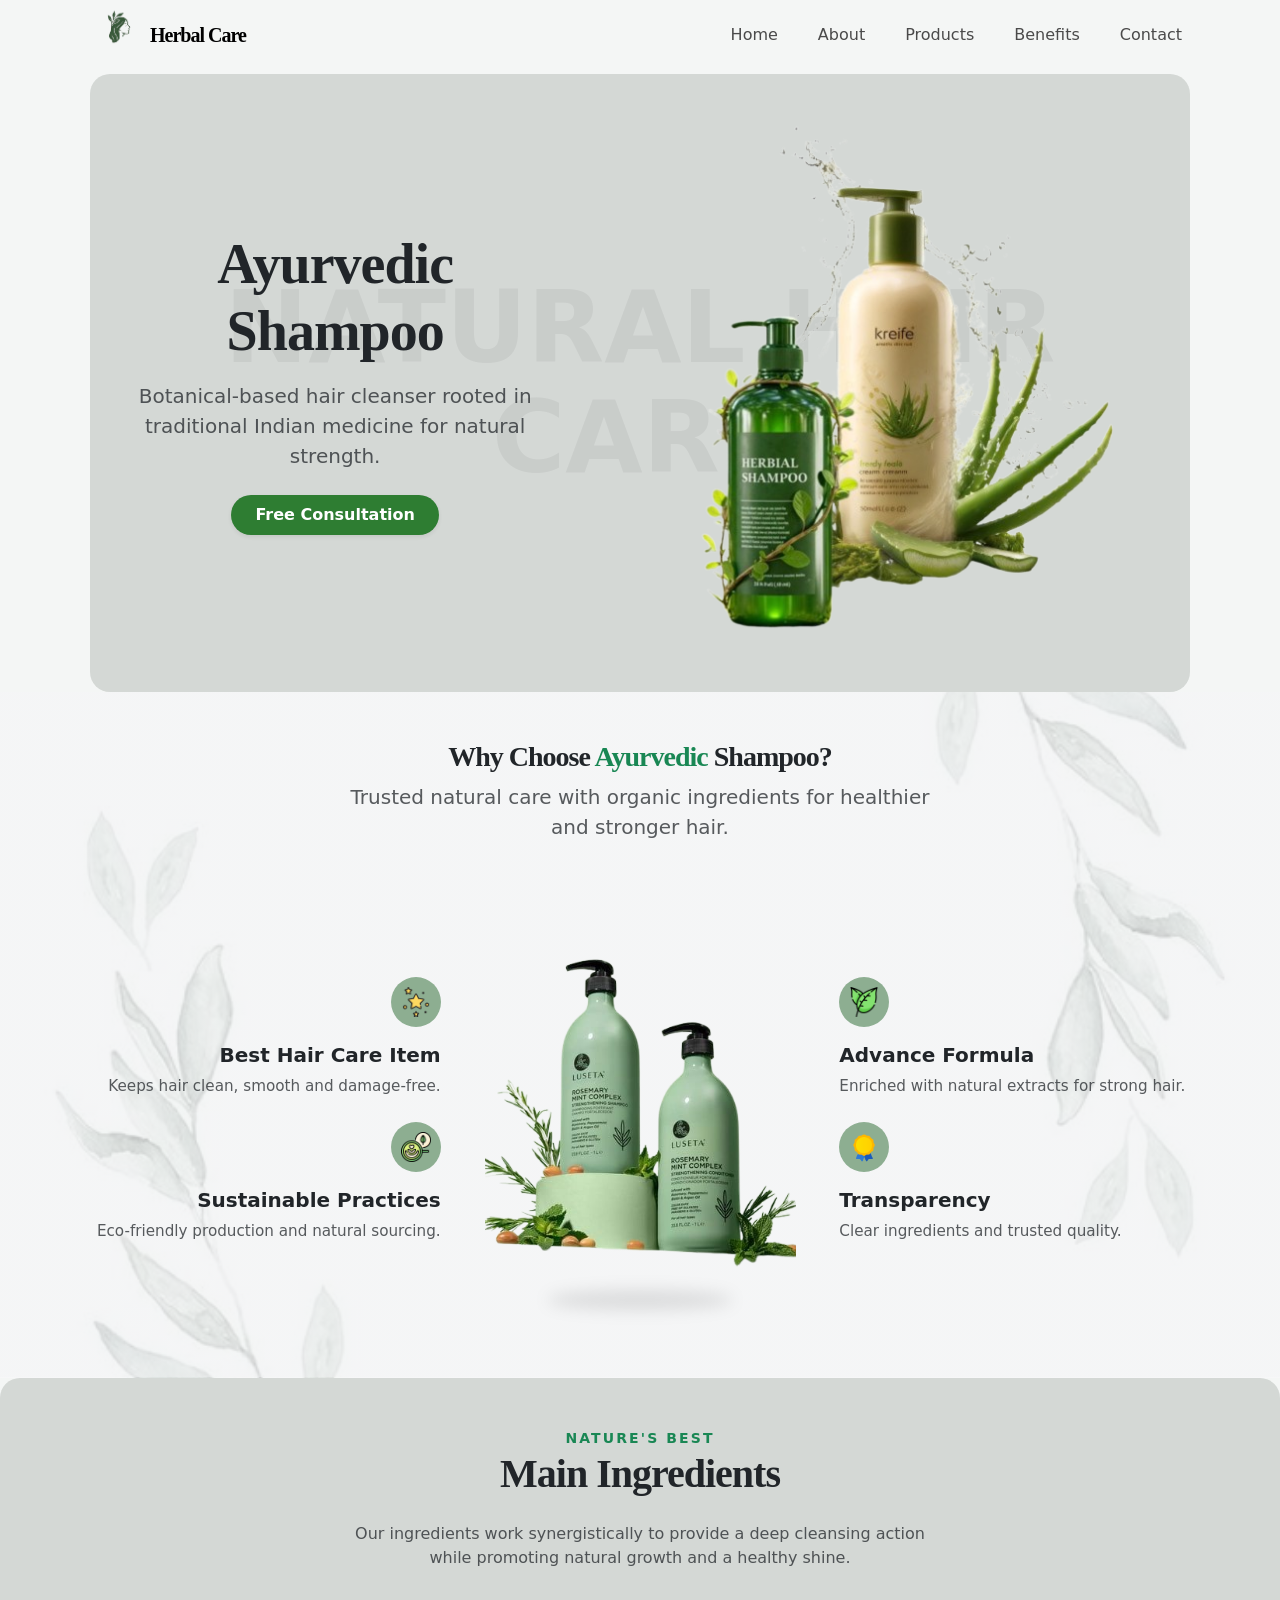
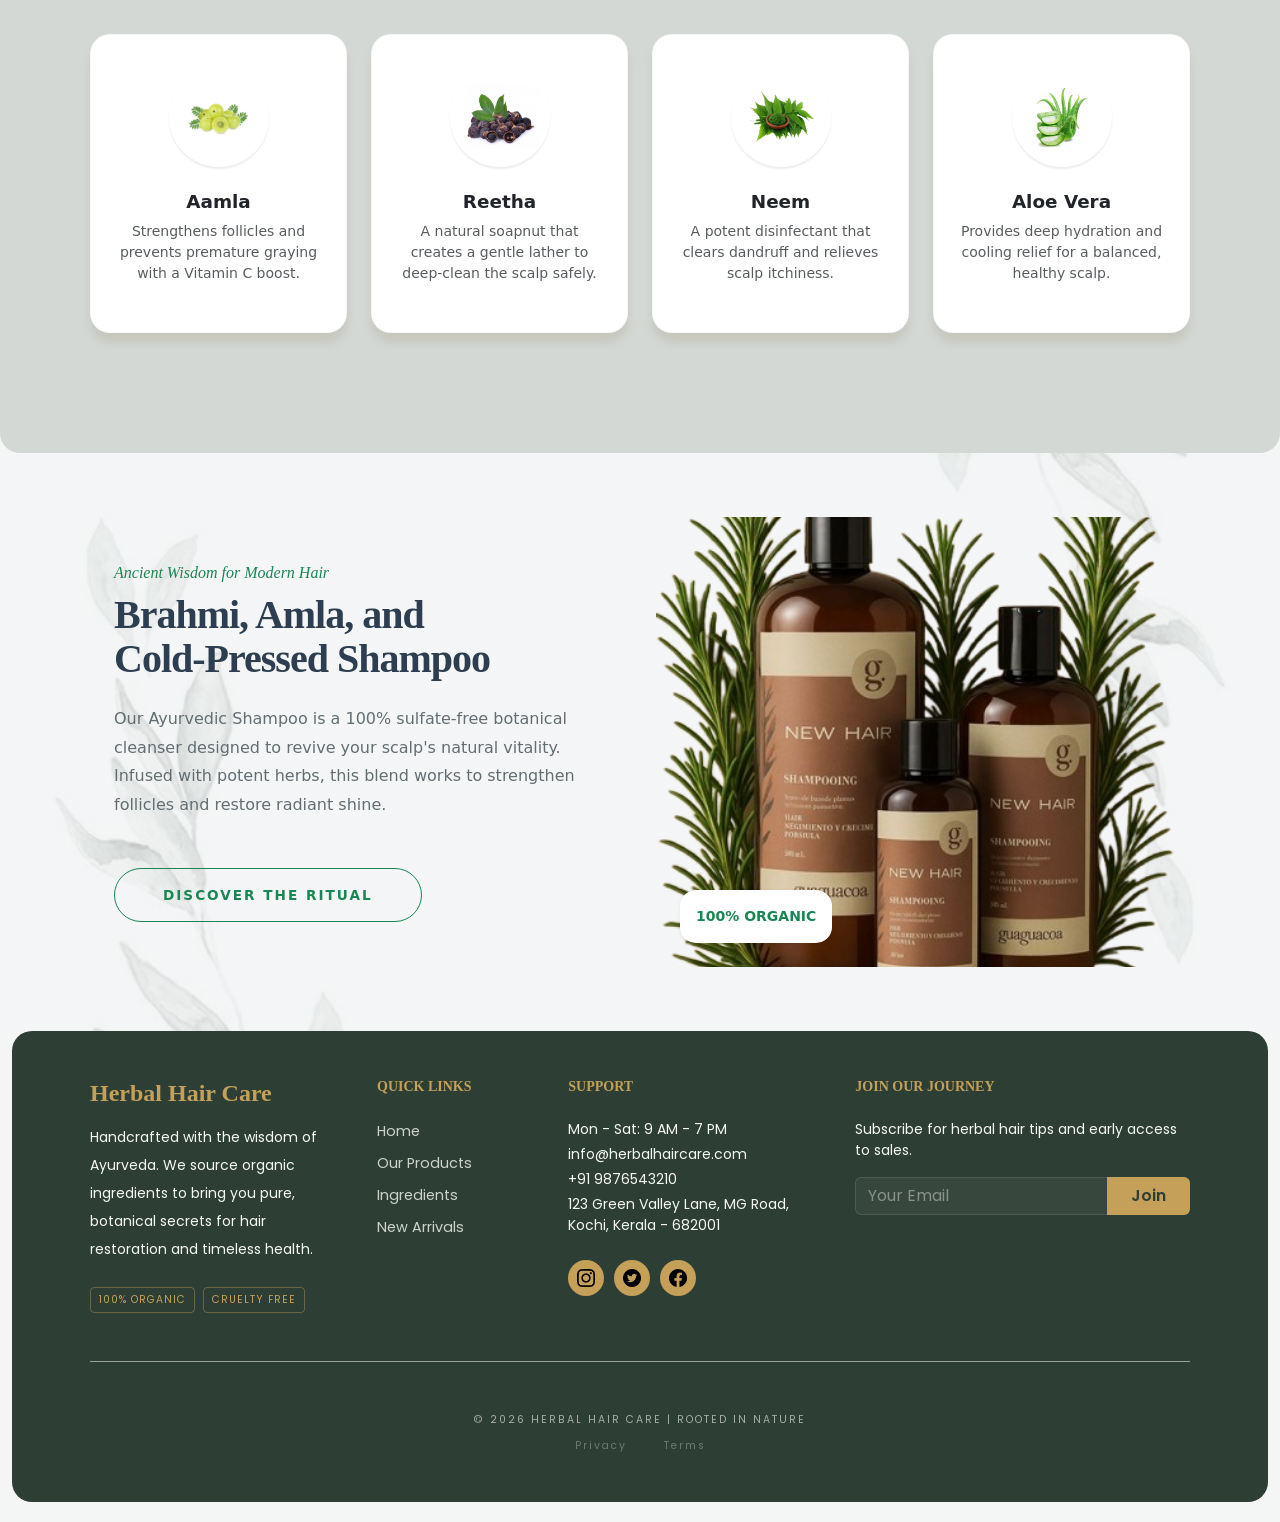
==== index.html @ e1cdf932 "first commit" ====
<!DOCTYPE html>
<html lang="en">

<head>
  <meta charset="UTF-8">
  <meta name="viewport" content="width=device-width, initial-scale=1">

  <title>Hair care</title>
  <!----Bootstrap link---->
  <link href="https://cdn.jsdelivr.net/npm/bootstrap@5.3.0/dist/css/bootstrap.min.css" rel="stylesheet">
  <!-- Bootstrap CSS -->
  <link href="https://cdn.jsdelivr.net/npm/bootstrap@5.3.0/dist/css/bootstrap.min.css" rel="stylesheet">
  <!-- Google Font (Premium look) -->
  <link href="https://fonts.googleapis.com/css2?family=Poppins:wght@300;500;700&display=swap" rel="stylesheet">
  <!---Bootstrap java--->
  <script src="https://cdn.jsdelivr.net/npm/bootstrap@5.3.0/dist/js/bootstrap.bundle.min.js"></script>

  <link href="style.css" rel="stylesheet">
</head>

<body>

  <!-------------------------------Navbar-------------------------------->
  <nav class=" navbar navbar-expand-lg sticky-top custom-navbar">
    <div class="container">
      <a class="navbar-brand d-flex align-items-center fw-bold" href="index.html">
        <img src="image/logo.png" alt="logo" class="logo">
        Herbal Care
      </a>
      <button class="navbar-toggler" type="button" data-bs-toggle="collapse" data-bs-target="#menu">
        <span class="navbar-toggler-icon"></span>
      </button>
      <div class="collapse navbar-collapse justify-content-end mobile-menu" id="menu">
        <ul class="navbar-nav gap-lg-4">
          <li class="nav-item"><a class="nav-link fw-medium" href="index.html">Home</a></li>
          <li class="nav-item"><a class="nav-link fw-medium" href="about.html">About</a></li>
          <li class="nav-item"><a class="nav-link fw-medium" href="products.html">Products</a></li>
          <li class="nav-item"><a class="nav-link fw-medium" href="benefits.html">Benefits</a></li>
          <li class="nav-item"><a class="nav-link fw-medium" href="contact.html">Contact</a></li>
        </ul>
      </div>
    </div>
  </nav>

  <!---------------------------Hero Section---------------------------------->
  <section class="container">
    <div class="hero position-relative overflow-hidden  d-flex align-items-center px-3 px-md-5">
      <div class="big-text position-absolute text-center w-100"> NATURAL HAIR CARE
</div>
      <div class="row w-100 align-items-center z-1">
        <div class="col-md-6 col-lg-5">
          <h1 class="display-4 fw-bold mb-3">Ayurvedic Shampoo</h1>
          <p class="text-muted mb-4 lead">Botanical-based hair cleanser rooted in traditional Indian medicine for
            natural strength.</p>
          <button class="btn-cart btn-success rounded-pill px-4 py-2 fw-bold shadow-sm">Free Consultation</button>
        </div>
        <div class="col-md-6  d-flex justify-content-end ms-md-auto mb-5">
          <img src="image/2.png" class="img-shampo product-img-hero" alt="product">
        </div>
      </div>
    </div>
  </section>

  <!-------------------------Benefit Section -------------------------------------->
  <section class="bnt-item d-flex align-items-center py-5">
    <div class="container">
      <div class="text-center mb-5">
        <h2 class="display-5 fw-bold text-dark">Why Choose <span class="text-success">Ayurvedic</span> Shampoo?</h2>
        <p class="lead text-muted mx-auto" style="max-width: 600px;">
          Trusted natural care with organic ingredients for healthier and stronger hair.
        </p>
      </div>

      <div class="row align-items-center g-4">
        <div class="col-md-4 text-md-end d-flex flex-column gap-4">
          <div class="feature-card">
            <div class="icon-box d-flex ms-md-auto mb-3">
              <img src="image/stars_389202.png" alt="icon" class="img">
            </div>
            <h5 class="fw-bold text-dark">Best Hair Care Item</h5>
            <p class="text-muted mb-0">Keeps hair clean, smooth and damage-free.</p>
          </div>

          <div class="feature-card">
            <div class="icon-box ms-md-auto mb-3">

              <img src="image/matcha-latte_11520625.png" alt="icon" class="img">
            </div>
            <h5 class="fw-bold text-dark">Sustainable Practices</h5>
            <p class="text-muted mb-0">Eco-friendly production and natural sourcing.</p>
          </div>
        </div>

        <div class="col-md-4 text-center">
          <div class="img-container position-relative">
            <img src="image/4.png" class="product2-img img-fluid" alt="product">
            <div class="img-shadow mx-auto"></div>
          </div>
        </div>

        <div class="col-md-4 text-md-start d-flex flex-column gap-4">
          <div class="feature-card">
            <div class="icon-box me-md-auto mb-3">
              <img src="image/leaf_436627.png" alt="icon" class="img">
            </div>
            <h5 class="fw-bold text-dark">Advance Formula</h5>
            <p class="text-muted mb-0">Enriched with natural extracts for strong hair.</p>
          </div>

          <div class="feature-card">
            <div class="icon-box me-md-auto mb-3">
              <img src="image/quality.png" alt="icon" class="img">
            </div>
            <h5 class="fw-bold text-dark">Transparency</h5>
            <p class="text-muted mb-0">Clear ingredients and trusted quality.</p>
          </div>
        </div>

      </div>
    </div>
  </section>

  <!-----------------------------------main Ingredients------------------------------------------>

  <section class="services-section py-5">
    <div class="container">
      <div class="text-center">
        <span class="text-uppercase tracking-widest text-success fw-bold small">Nature's Best</span>
        <h2 class="display-6 fw-bold mb-3 text-dark">Main Ingredients</h2>
        <div class="mx-auto mb-4 rounded-5"></div>
        <p class="text-muted mx-auto" style="max-width: 600px;">
          Our ingredients work synergistically to provide a deep cleansing action while promoting natural growth and a
          healthy shine.
        </p>
      </div>

      <div class="row py-5 g-4 d-flex justify-content-center">
        <div class="col-12 col-md-6 col-lg-3 mb-4">
          <div class="ingredient-card text-center">
            <div class="circle-wrapper mb-4">
              <img src="image/aamla.jpg" alt="Aamla" class="img-wrapper">
            </div>
            <h5 class="fw-bold text-dark">Aamla</h5>
            <p class="text-muted small px-2">Strengthens follicles and prevents premature graying with a Vitamin C
              boost.</p>
          </div>
        </div>

        <div class="col-12 col-md-6 col-lg-3 mb-4">
          <div class="ingredient-card text-center">
            <div class="circle-wrapper mb-4">
              <img src="image/ritha.jpg" alt="Reetha" class="img-wrapper">
            </div>
            <h5 class="fw-bold text-dark">Reetha</h5>
            <p class="text-muted small px-2">A natural soapnut that creates a gentle lather to deep-clean the scalp
              safely.</p>
          </div>
        </div>

        <div class="col-12 col-md-6 col-lg-3 mb-4">
          <div class="ingredient-card text-center">
            <div class="circle-wrapper mb-4">
              <img src="image/neem.png" alt="Neem" class="img-wrapper">
            </div>
            <h5 class="fw-bold text-dark">Neem</h5>
            <p class="text-muted small px-2">A potent disinfectant that clears dandruff and relieves scalp itchiness.
            </p>
          </div>
        </div>

        <div class="col-12 col-md-6 col-lg-3 mb-4">
          <div class="ingredient-card text-center ">
            <div class="circle-wrapper mb-4">
              <img src="image/alovera.jpg" alt="Aloe Vera" class="img-wrapper">
            </div>
            <h5 class="fw-bold text-dark">Aloe Vera</h5>
            <p class="text-muted small px-2">Provides deep hydration and cooling relief for a balanced, healthy scalp.
            </p>
          </div>
        </div>
      </div>
  </section>

  <!------------------------------Modern Hair Shampoo------------------------------>
  <section class="section2 d-flex align-items-center">
    <div class="container py-5">
      <div class="row g-0 align-items-center">

        <div class="col-md-6 d-flex align-items-center justify-content-center p-4">
          <div class="content-wrapper" style="max-width: 520px;">

            <span class="sub-label fst-italic text-success mb-2 d-block">
              Ancient Wisdom for Modern Hair
            </span>

            <h2 class="section-heading display-4 mb-4 fw-bold">
              Brahmi, Amla, and <br> Cold-Pressed Shampoo
            </h2>

            <p class="section-description mb-5">
              Our Ayurvedic Shampoo is a 100% sulfate-free botanical cleanser designed to revive your scalp's natural
              vitality. Infused with potent herbs, this blend works to strengthen follicles and restore radiant shine.
            </p>

            <div class="position-relative d-inline-block">
              <a href="#" class="btn btn-ritual rounded-pill px-5 py-3 text-uppercase fw-bold">
                Discover the Ritual
              </a>
            </div>
          </div>
        </div>

        <div class="col-md-6 p-3 ">
          <div class="image-container position-relative">
            <img src="image/shampoo2.png" alt="Ayurvedic Shampoo" class="hero-img w-100 rounded-5 shadow-aesthetic">
            <div class="position-absolute bottom-0 start-0 m-4 bg-white p-3 rounded-4 shadow-sm d-none d-md-block">
              <p class="mb-0 fw-bold small text-success">100% ORGANIC</p>
            </div>
          </div>
        </div>
      </div>
  </section>

  <!---------------------------------footer section-------------------------------->
  <footer class="footer-section py-5">
    <div class="container">
      <div class="row g-5">

        <div class="col-lg-3 col-md-6">
          <h4 class="fw-bold mb-3">Herbal Hair Care</h4>
          <p class="small lh-lg mb-4">
            Handcrafted with the wisdom of Ayurveda. We source organic ingredients to bring you pure, botanical secrets
            for hair restoration and timeless health.
          </p>
          <div class="d-flex gap-2">
            <span class="cert-badge">100% Organic</span>
            <span class="cert-badge">Cruelty Free</span>
          </div>
        </div>

        <div class="col-lg-2 col-md-6 footer-links">
          <h6 class="fw-bold mb-4 text-uppercase small">Quick Links</h6>
          <ul class="list-unstyled">
            <li class="mb-2"><a href="index.html">Home</a></li>
            <li class="mb-2"><a href="products.html">Our Products</a></li>
            <li class="mb-2"><a href="#ingredients">Ingredients</a></li>
            <li class="mb-2"><a href="benefits.html">New Arrivals</a></li>
          </ul>
        </div>

        <div class="col-lg-3 col-md-6">
          <h6 class="fw-bold mb-4 text-uppercase small">Support</h6>
          <div class="mb-4 small">
            <p class="mb-1">Mon - Sat: 9 AM - 7 PM</p>
            <p class="mb-1">info@herbalhaircare.com</p>
            <p class="mb-1">+91 9876543210</p>
            <p class="mb-1">123 Green Valley Lane, MG Road, Kochi, Kerala - 682001</p>
          </div>

          <div class="d-flex align-items-center justify-content-start">
            <a href="#" class="footer-social">
              <img src="image/instagram.png" alt="instagram"></a>
            <a href="#" class="footer-social">
              <img src="image/twitter.png" alt="twitter"></a>
            <a href="#" class="footer-social text-center">
              <img src="image/facebook.png" alt="facebook"></a>
          </div>
        </div>

        <div class="col-lg-4 col-md-6">
          <h6 class="fw-bold mb-4 text-uppercase small">Join Our Journey</h6>
          <p class="small mb-3">Subscribe for herbal hair tips and early access to sales.</p>
          <form>
            <div class="input-group mb-3">
              <input type="email" class="form-control newsletter-input" placeholder="Your Email">
              <button class="btn btn-gold px-4" type="button">Join</button>
            </div>
          </form>
        </div>
      </div>

      <div class=" footertext text-center pt-5 mt-5 border-top" >
        <small>
          © 2026 HERBAL HAIR CARE | ROOTED IN NATURE
        </small>
        <div class="mt-2">
          <a href="#" class="text-white-50 text-decoration-none small px-3">Privacy</a>
          <a href="#" class="text-white-50 text-decoration-none small px-3">Terms</a>
        </div>
      </div>
    </div>
  </footer>
</body>
</html>
---- style.css ----
:root {
  --bg-color: #f4f6f5;
  --second-color: #d4d8d5;
  --btn-color: #2e7d32;
  --hover-btn: #256428;
  --hover-link: #aa9f9f;
  --text-white: #fff;
  --text-dark: #2c3e50;
  --text-muted: #777;
  --success: #198754;
  --footer:#c5a059;
  --sage-green: #3b733e;
}

/* GLOBAL STYLES */
body {
  background-color: var(--bg-color);
  overflow-x: hidden;
  margin: 0;
}

.container {
  max-width:auto;
  margin: 0 auto;
  padding: 0 20px;
}
/*=======================NAVBAR=====================*/

.navbar{
    padding-top: 0;
    padding-bottom: 0;
    margin-bottom: 4px
}
.logo{
    
    height: 60px;
}
.nav-link {
    position: relative;
}

.navbar-nav .nav-link {
  color: #000;
}

.navbar-nav .nav-link:hover {
  color: var(--hover-link);
}

.nav-link::after {
    content: '';
    position: absolute;
    width: 0;
    height: 2px;
    bottom: 0;
    left: 0;
    background-color: var(--sage-green);
    transition: width 0.3s ease;
}

.nav-link:hover::after {
    width: 100%;
}

.custom-navbar {
    background-color:var(--bg-color);
    transition: all 0.3s ease;
}

.custom-navbar .nav-link {
    color: #4a4a4a; 
}

.custom-navbar .nav-link:hover {
    color: #198754; 
}

/*======================HERO SECTION===============================*/

.hero {
  background: var(--second-color);
  border-radius: 20px;
  min-height: auto;

}

.big-text {
  position: absolute;
  top: 50%;
  left: 50%;
  transform: translate(-50%, -50%);
  font-weight: 800;
  color: rgba(0,0,0,0.05);
  pointer-events: none;
  font-size: clamp(30px, 8vw, 100px);
  white-space: normal;
  line-height: 1.1;
}

.btn-cart {
  background: var(--btn-color);
  color: var(--text-white);
  border-radius: 30px;
  padding: 10px 25px;
  border: none;
  transition: 0.3s;
}

.btn-cart:hover {
  background: var(--hover-btn);
  color: var(--text-white);
}

.img-shampo {
  width: 90%;
  height: auto;
}

/*=======================Benefits=========================*/

.bnt-item{
    background: linear-gradient(rgba(242,243,244,0.8), rgba(242,243,244,0.8)), url('image/download (10).jpg');
    background-size: cover;
    background-position: center; 
}

.content {
  overflow: hidden;
  padding: 60px 0;
}

.feature-card h5 {
  font-weight: 700;
  color: var(--text-dark);
}

.feature-card p {
  font-size: 0.95rem;
  color: var(--text-muted);
}

.icon-box {
  width: 50px;
  height: 50px;
  background:#8dae91;
  border-radius: 50%;
  position: relative; 
  z-index: 1; 
  display: flex;
  align-items: center;
  justify-content: center; 
  font-size: 1.5rem;
  color: #ffffff;
  transition: all 0.3s ease;
}

.img {
  width: 30px;
  height: 30px;
  position: relative;
  z-index: 2; 
}

.feature-card:hover .icon-box {
  background: var(--success);
  color: var(--text-white);
  transform: translateY(-5px);
}

              /* PRODUCT IMAGES */

.product-img {
  max-width: 100%;
  height: auto;
  object-fit: contain;
}

.img-container {
  position: relative;
  padding: 20px;
}

.product2-img {
  max-width: 100%;
  max-height: 450px;
  height: auto;
  animation: float 4s ease-in-out infinite;
  position: relative;
  z-index: 2;
  will-change: transform;
}

@keyframes float {
  0%, 100% { transform: translateY(0); }
  50% { transform: translateY(-15px); }
}

.img-shadow {
  width: 60%;
  height: 20px;
  background: rgba(0, 0, 0, 0.1);
  border-radius: 50%;
  margin: 0 auto;
  filter: blur(8px);
}

/*=======================main ingredient section============================*/

.services-section{         
  background: var(--second-color);
  border-radius: 20px;
   }

.ingredient-card {
  height: 100%;
  padding: 2rem 1rem;
  background: #fff;
  border-radius: 20px;
  border: 1px solid rgba(0,0,0,0.03);
  box-shadow: 0 10px 10px #c7c7bf;
  transition: 0.4s ease-in-out;
}

.ingredient-card:hover {
  transform: translateY(-10px);
  box-shadow: 0 20px 40px rgba(0,0,0,0.08);
  border-color: #198754;
}

/* Circle Card */
.circle-wrapper {
  width: 150px;
  height: 150px;
  background:#ffffff;
  border-radius: 50%; 
   box-shadow: 0 2px 2px rgba(0,0,0,0.08);  /* makes circle */
  display: flex;
  align-items: center;
  overflow: hidden;
  justify-content: center;
  margin: auto;
}

/* Image inside circle */
.img-wrapper {
  width: 80%;
  height: auto;
  object-fit: contain;
}

.ingredient-card:hover .circle-wrapper img {
  transform: scale(1.05);
}

.ingredient-card h5 {
  margin-top: 10px;
  font-size: 1.15rem;
}

.tracking-widest {
  letter-spacing: 0.15em;
}

/*==================Moden hair section===============================*/

.ayurveda-section {
    --bg-linen: #f9f7f4;
    --ayurveda-green: #198754;
    --text-dark: #2d3436;
    font-family: 'Plus Jakarta Sans', sans-serif;
}
.section2{
    background: linear-gradient(rgba(242,243,244,0.8), rgba(242,243,244,0.8)), url('image/download (10).jpg'); 
    background-size: cover;
    background-position: center;
}

.sub-label, 
.section-heading {
    font-family: 'Playfair Display', serif;
}

.section-heading {
    color: var(--text-dark);
    line-height: 1.1;
    letter-spacing: -1px;
}

.section-description {
    line-height: 1.8;
    color: #636e72;
}

.btn-ritual {
    background-color: transparent;
    border: 1px solid var(--success);
    color: var(--success);
    font-size: 0.85rem;
    letter-spacing: 2px;
    transition: all 0.4s cubic-bezier(0.165, 0.84, 0.44, 1);
}

.btn-ritual:hover {
    background-color: var(--success);
    color: #ffffff;
    transform: translateY(-3px);
    box-shadow: 0 10px 20px rgba(25, 135, 84, 0.2);
}

.arrow-accent {
    margin-left: 2rem;
    color: var(--success);
    opacity: 0.4;
    font-size: 2.2rem;
    transform: rotate(45deg);
}

.hero-img {
    height: 600px;
    object-fit: cover;
    transition: transform 0.5s ease;
}

.hero-img:hover {
    transform: scale(1.02);
}

/*============================footer section============================*/

    .footer-section {
        background-color: #2d3e34;
        color: #f4f7f2;
        border-radius: 20px;
        font-family:'Poppins', sans-serif;
    }

    .footer-section h4, 
    .footer-section h5, 
    .footer-section h6 {
        color: #c5a059; 
        font-family: 'Playfair Display', serif;
    }

    .footer-links a {
        color: rgba(244, 247, 242, 0.8);
        text-decoration: none;
        font-size: 0.9rem;
        transition: 0.3s ease;
    }

    .footer-links a:hover {
        color:var(--footer);
        padding-left: 5px;
    }

 .footer-social {
    width: 36px;
    height: 36px;
    background:var(--footer);
    border-radius: 50%;
    margin-right: 10px;
    display: flex;
    align-items: center;
    justify-content: center;
    transition: 0.3s ease;
    text-decoration: none; 
}

.footer-social img {
    width: 18px; 
    height: 18px;
    object-fit: contain;
}

.footer-social:hover {
    background:#ffffff;
    transform: translateY(-3px);
}

    .cert-badge {
        font-size: 0.65rem;
        letter-spacing: 1px;
        text-transform: uppercase;
        color:var(--footer);
        border: 1px solid rgba(197, 160, 89, 0.4);
        border-radius: 4px;
        padding: 4px 8px;
    }

    .newsletter-input {
        background: rgba(255, 255, 255, 0.05);
        border: 1px solid rgba(255, 255, 255, 0.1);
        color: white;
    }

    .newsletter-input::placeholder {
        color: rgba(255, 255, 255, 0.4);
    }

    .btn-gold {
        background-color:var(--footer);
        color: #2d3e34;
        font-weight: 600;
        border: none;
        transition: 0.3s ease;
    }

    .btn-gold:hover {
        background-color:var(--footer);
    }
    .footertext{
        border-color: rgba(255,255,255,0.1);
        letter-spacing: 2px;
        opacity: 0.6; 
        font-size: 0.75rem;
    }

    /*media query */

    @media (max-width: 768px) {
/*--navbar media query--*/
   .mobile-menu {
    position: fixed;
    top: 70px; 
    left: 0;
    width: 100%;
    background:var(--bg-color);
    padding: 20px;
    z-index: 999;
  }

  .navbar-nav {
    text-align:left;
  }

  .navbar-nav .nav-link::after {
    display: none; 
  }

  .navbar-nav .nav-link:hover,
  .navbar-nav .nav-link.active {
    border-bottom: 2px solid green;
  }

  /* Hero Section media query*//
  .hero {
    text-align: center;
    padding: 30px 15px;
  }

  .big-text {
    display: none;
  }

  .hero .row {
    margin: 0;
    justify-content: center;
    text-align: center;
  }

  .img-shampo {
    width: 70%;
    max-width: 380px;
    display: block;
    margin: 20px auto;   
  }

  h1, p {
    padding-left: 10px;
    padding-right: 10px;
  }
}

/*-- benefit section media query--*/

  .img-container {
    padding-top: 30px; 
    margin-top: 20px;
  }
  
   .bnt-item {
    padding-top: 80px !important; 
    display: block !important; 
  }

@keyframes float {
  0%, 100% { transform: translateY(0); }
  50% { transform: translateY(-15px); }
}

/*--main ingredients media query--*/

  .circle-wrapper {
    width: 100px;
    height: 100px;
  }

/*--modern hair media query--*/

  .hero-img { height: 450px; }
  .section-heading { font-size: 2.5rem; }

/*--footer media query--*/

    .footer-section {
        border-radius: 20px ; 
        margin-left: 12px;  
        margin-right: 12px; 
        margin-bottom: 20px;
    }
}

 /*========================About Section==========================*/
.about-heritage {
    position: relative;
    overflow: hidden;
    background:linear-gradient(rgb(253, 254, 255), rgba(226, 230, 234, 0.898)); 
}

.about-img-main {
    max-height: 400px;
    width: 100%;
    object-fit: cover;
}

.product-img-wrapper {
    border-radius: 3rem; 
    overflow: hidden;
}

.home-hero-section {
    background-color: #ffffff;
}

.about-heritage::before {
    content: "";
    position: absolute;
    top: 10%;
    right: -5%;
    width: 300px;
    height: 300px;
    background: #7c9473; 
    opacity: 0.05;
    filter: blur(80px);
    border-radius: 50%;
    z-index: 0;
    pointer-events: none;
}

h1, h2, .navbar-brand {
    font-family: 'Playfair Display', serif; 
    letter-spacing: -1px;
}

.ls-wide {
    letter-spacing: 3px;
}

/* Image Hover Effects */

.img-fluid {
    transition: transform 0.6s cubic-bezier(0.165, 0.84, 0.44, 1);
    height: 450px; 
    object-fit: cover;
}

.img-fluid:hover {
    transform: scale(1.02);
}

.text-derm {
    height: auto ;
    min-height: 215px;           
    display: flex;
    flex-direction: column;      
    justify-content: center;     
    overflow: hidden;            
}
.text-derm p{
    width: 100%;                  /* Ensures text respects card boundaries */
    margin: 0;
    padding: 0 10px;              /* Extra side breathing room on mobile */
    overflow-wrap: break-word;
}

.img-fluid2{
    width: 40px;
    height: 40px;
    object-fit: contain;
}
/* Custom Cards */

.bg-light {
    background-color: #ffffff;
    border: 1px solid rgba(0,0,0,0.03);
}

.border-success {
    border-color: var(--sage-green) !important;
}

.btn-outline-success {
    border-color: var(--forest-green);
    color: var(--forest-green);
    transition: all 0.4s ease;
}

.btn-outline-success:hover {
    background-color: var(--forest-green);
    border-color: var(--forest-green);
    color: white;
}

/* Decorative Accents */
.italic {
    font-style: italic;
    font-family: serif;
    font-size: 1.1rem;
}

.rounded-4 { 
    border-radius: 20px;
 }

.rounded-5 { 
    border-radius: 30px;
 }

/* Animation  image */
@keyframes float {
    0% { transform: translateY(0px); }
    50% { transform: translateY(-10px); }
    100% { transform: translateY(0px); }
}

.mb-n5 img {
    animation: float 4s ease-in-out infinite;
}

.transition-up {
        transition: transform 0.3s ease, box-shadow 0.3s ease;
    }

    .transition-up:hover {
        transform: translateY(-10px);
        box-shadow: 0 20px 40px rgba(0,0,0,0.08) !important;
    }

    /*---Media Query---*/

@media (max-width: 768px) {
       .order-sm-last {
        order: 2;
    }
    .order-sm-first {
        order: 1;
    }
    .text-derm p {
        font-size: 9px ;
        padding: 0 5px ;  
    }
    
    .text-derm {
        min-height: 120px;
    }
}
    .col-lg-5, 
    .col-lg-6 {
        text-align: center;
        display: flex;
        flex-direction: column;
        align-items: center;
    }

    /* ---  Typography --- */
    h1.display-3 {
        font-size: calc(1.8rem + 1.5vw); 
        line-height: 1.2;
    }

    h2.display-5 {
        font-size: 1.75rem;
    }

    /* ---  Images & Components --- */
    .img-fluid, 
    .about-img-main {
        width: 100%;
        height: auto; 
        max-height: 350px;
        object-fit: cover; 
    }

    .badge {
        display: inline-block;
        margin-bottom: 1rem;
    }

    /* ---  Spacing & Decor --- */
    .py-5 {
        padding-top: 3rem !important;
        padding-bottom: 3rem !important;
    }

    .about-heritage::before {
        width: 100px;
        height: 100px;
        right: 0;
        top: -20px; 
    }
}

/*============================products section=====================*/

.section3{
  --herbal-green: #4e926a;
  --soft-sage: #ccceca;
  --accent-gold: #c5a059;
  background: linear-gradient(rgb(253, 254, 255), rgba(244, 245, 246, 0.898)), url('image/leafbg.jpg'); 
  background-size: cover;
  background-position: center;
} 
.d2{
    width: 50px; 
    height: 2px;
    background: var(--accent-gold);
}
    .product-row {
        margin-bottom: 80px;
        align-items: center;
        border-bottom: 1px solid rgba(0,0,0,0.05);
        padding-bottom: 40px;
    }

    .product-row:last-child {
        border-bottom: none;
    }

    /* IMAGE AND BACKGROUND CARD*/

.bg-card {
    position: relative;
    display: inline-block;
    z-index: 1;
}

.bg-card::before {
    content: "";
    position: absolute;
    bottom: -15px;
    right: -15px;  
    width: 100%;
    height: 100%;
    background: #dcdcdc; 
    border-radius: 20px;
    z-index: -1; 
    transition: all 0.4s ease;
}

/* 3. THE IMAGE */
.img-fluid {
    display: block;
    position: relative;
    border-radius: 20px;
    width: 100%;
    max-width: 450px;
    height: 400px !important; 
    object-fit: cover;
    box-shadow: none !important; 
}

.bg-card:hover::before {
    bottom: -8px;
    right: -8px;
    background: var(--accent-gold);
}

    .product-meta {
    font-family: 'Poppins', sans-serif;
    padding: 20px;
    display: flex;          
    flex-direction: column;   
}

    .product-category {
        font-size: 0.8rem;
        letter-spacing: 3px;
        color: var(--accent-gold);
        font-weight: 700;
        display: block;
        margin-bottom: 10px;
    }

    .product-title {
        font-size: 2.5rem;
        color: var(--herbal-dark);
        font-weight: 700;
        margin-bottom: 20px;
    }

    .product-desc {
        font-size: 1.1rem;
        line-height: 1.8;
        color: #666;
        margin-bottom: 25px;
    }

    .price-large {
        font-size: 1.5rem;
        font-weight: 700;
        color: var(--herbal-dark);
        margin-right: 20px;
    }

   .btn-premium {
    width: fit-content;
    background: linear-gradient(135deg, #ded98b 0%,#b9944e 100%);
    color: white;
    padding: 12px 35px;
    border-radius: 50px;
    border: none;
    transition: 0.3s;
}

    .btn-premium:hover {
        color: white;
        box-shadow: 0 10px 20px rgba(197, 160, 89, 0.3);
 }

    /* media query*/
    
    @media (min-width: 992px) {
    .product-meta {
        padding: 0 40px;
    }

    .premium-img-wrapper img {
        box-shadow: none !important; 
    }

    .product-row:nth-child(even) {
        flex-direction: row-reverse;
    }
    
    .product-row:nth-child(even) .product-meta {
        align-items: flex-end;  
        text-align: right;
    }
}
/*=========================Benefits section==========================*/

.bg-cream { 
    --luxury-gold: #c5a059;
    --deep-botanical: #1a3a32;
    --earth-white: #f7f3ed;     
    --pure-white: #ffffff;      
    --text-muted: #6c757d;
    background: linear-gradient(rgba(253, 254, 255, 0.919), rgba(244, 245, 246, 0.898)); 
}

.bg-earth { 
    background-color: var(--earth-white); 
}

.bg-dark-herbal { 
    background-color: var(--deep-botanical); 
    color: white; 
}

.benefits-grid-section {
    background: linear-gradient(rgb(253, 254, 255), rgba(244, 245, 246, 0.898));
    padding: 100px 0;
}

.service-card-wrapper {
    background: var(--pure-white);
    border: 1px solid rgba(197, 160, 89, 0.1);
    padding: 50px 30px 40px;
    border-radius: 20px;
    position: relative;
    transition: all 0.5s cubic-bezier(0.25, 0.8, 0.25, 1);
    box-shadow: 0 10px 30px rgba(0, 0, 0, 0.04); 
}

.service-card-wrapper:hover {
    transform: translateY(-15px);
    border-color: var(--luxury-gold);
    box-shadow: 0 25px 50px rgba(197, 160, 89, 0.15);
}

.service-icon-float {
    width: 85px;
    height: 85px;
    background: var(--pure-white);
    border: 1px solid var(--luxury-gold);
    border-radius: 50%;
    position: absolute;
    top: -42px;
    left: 50%;
    transform: translateX(-50%);
    color: var(--deep-botanical);
    font-size: 2.2rem;
    transition: 0.4s ease;
}
.img-icon{
   width: 40px; 
   height: 40px;
   object-fit: contain;
}

.service-card-wrapper:hover .service-icon-float {
    background: var(--deep-botanical);
    color: white;
    border-color: var(--deep-botanical);
}

.btn-circle-arrow {
    width: 50px;
    height: 50px;
    border-radius: 50%;
    border: 1px solid var(--luxury-gold);

    color: var(--luxury-gold);
    transition: 0.4s;
    text-decoration: none;
    background: transparent;
}

.service-card-wrapper:hover .btn-circle-arrow {
    background: var(--luxury-gold);
    color: white;
}

/* Benefit Item Styling */

.benefit-item {
    padding: 2.5rem;
    border-radius: 20px;
    background: rgba(255, 255, 255, 0.8); 
    border: 1px solid rgba(197, 160, 89, 0.1);
    transition: all 0.4s ease;
}

.benefit-item:hover {
    border-color: var(--luxury-gold);
    background: #fff;
    box-shadow: 0 15px 35px rgba(0,0,0,0.05);
}

.icon-circle {
    width: 65px;
    height: 65px;
    background: rgba(25, 135, 84, 0.1);
    border-radius: 50%;
    transition: 0.3s;
}

.benefit-item:hover .icon-circle {
    background: var(--deep-botanical);
    color: white;
}


/*=====================contact section======================*/
.contact{
--ctn:#c5a059;
background:#fdfdfb;
font-family: 'Poppins', sans-serif;
background:url('image/contact\ bg.jpg');
background-size: cover; 
background-position: center;
}
.text-color{
    color: var(--ctn);
    letter-spacing: 3px;
}

h2{
    font-family: 'Playfair Display', serif;
     color: #2d3e34;
}

.box{
   border-radius: 50px; 
   overflow: hidden;
}
.h3{
  
    font-family: 'Playfair Display', serif; 
    color:var(--ctn);
}

.icon-box2{
  width: 60px; 
  height: 60px;
  flex-shrink:0 ;
  background: rgba(197, 160, 89, 0.15);
  border: 1px solid rgba(197, 160, 89, 0.4);
  border-radius: 50%;
}

.img2{
    width: 22px; 
    height: 22px; 
    object-fit: contain;
}
.box-2{
    background: rgba(255,255,255,0.05); 
    border: 1px dashed rgba(255,255,255,0.2);
}
.btn-large{
  width: 45px; 
  height: 45px;
  transition: 0.4s
}
.ctn-social{
    width: 22px;
    height: 22px; 
    object-fit: contain;
}

    .premium-input { 
        border-bottom: 2px solid #f0f0f0; 
        transition: 0.4s all ease-in-out; 
        padding: 12px 0;
        background: transparent;
    }

    .premium-input:focus { 
        border-bottom: 2px solid #c5a059; 
        padding-left: 10px;
    }

    .premium-input::placeholder {
        color: #ccc;
        font-size: 0.9rem;
    }

    /* Contact Item Hover */
    .contact-item:hover { 
        background: rgba(255,255,255,0.08);
        transform: translateX(10px);
    }

    .text-gold {
       color:var(--ctn);
       }

    /* Button Hover */
    .btn-hover-grow:hover {
        transform: translateY(-3px);
        box-shadow: 0 10px 25px rgba(197, 160, 89, 0.4);
        background:var(--ctn);
    }
    
    .transition-all {
        transition: all 0.3s ease;
    }
    .shadow-hover:hover {
        background: var(--ctn);
        border-color:var(--ctn);
        transform: rotate(360deg);
    }
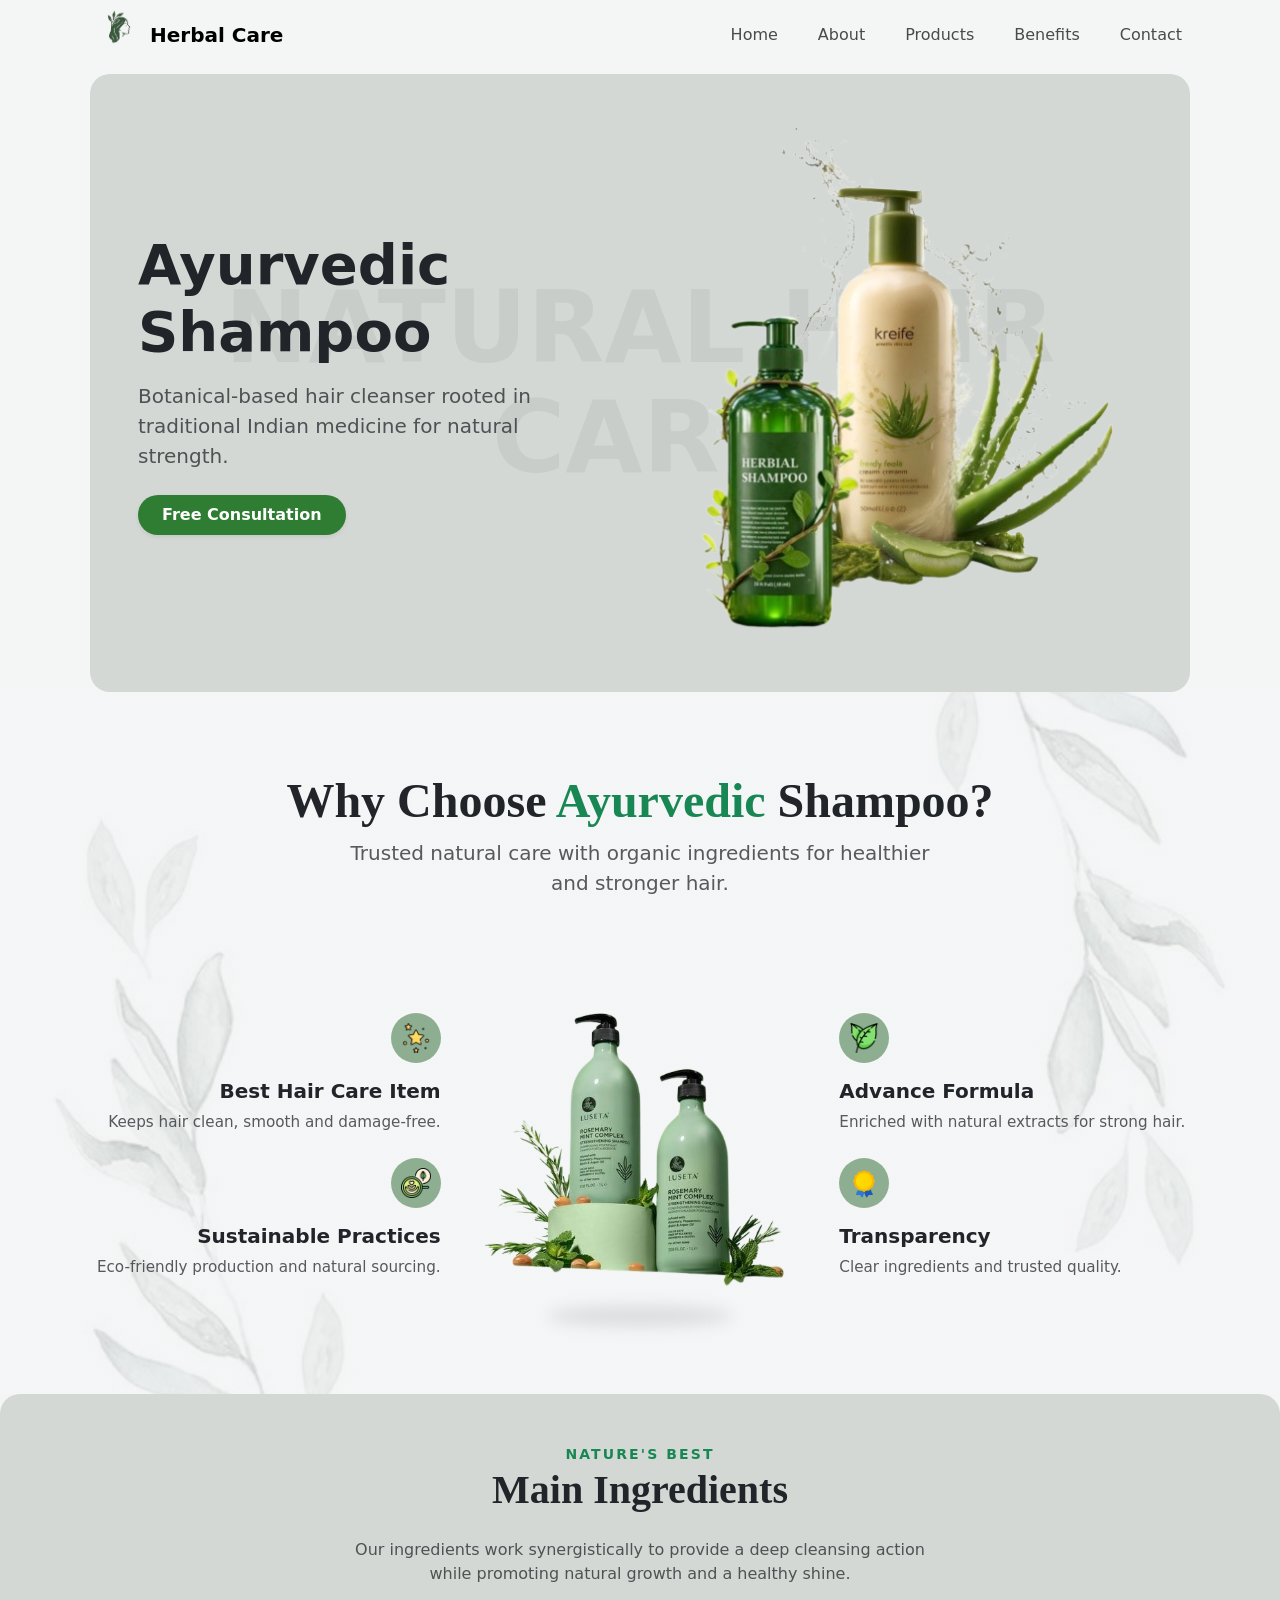
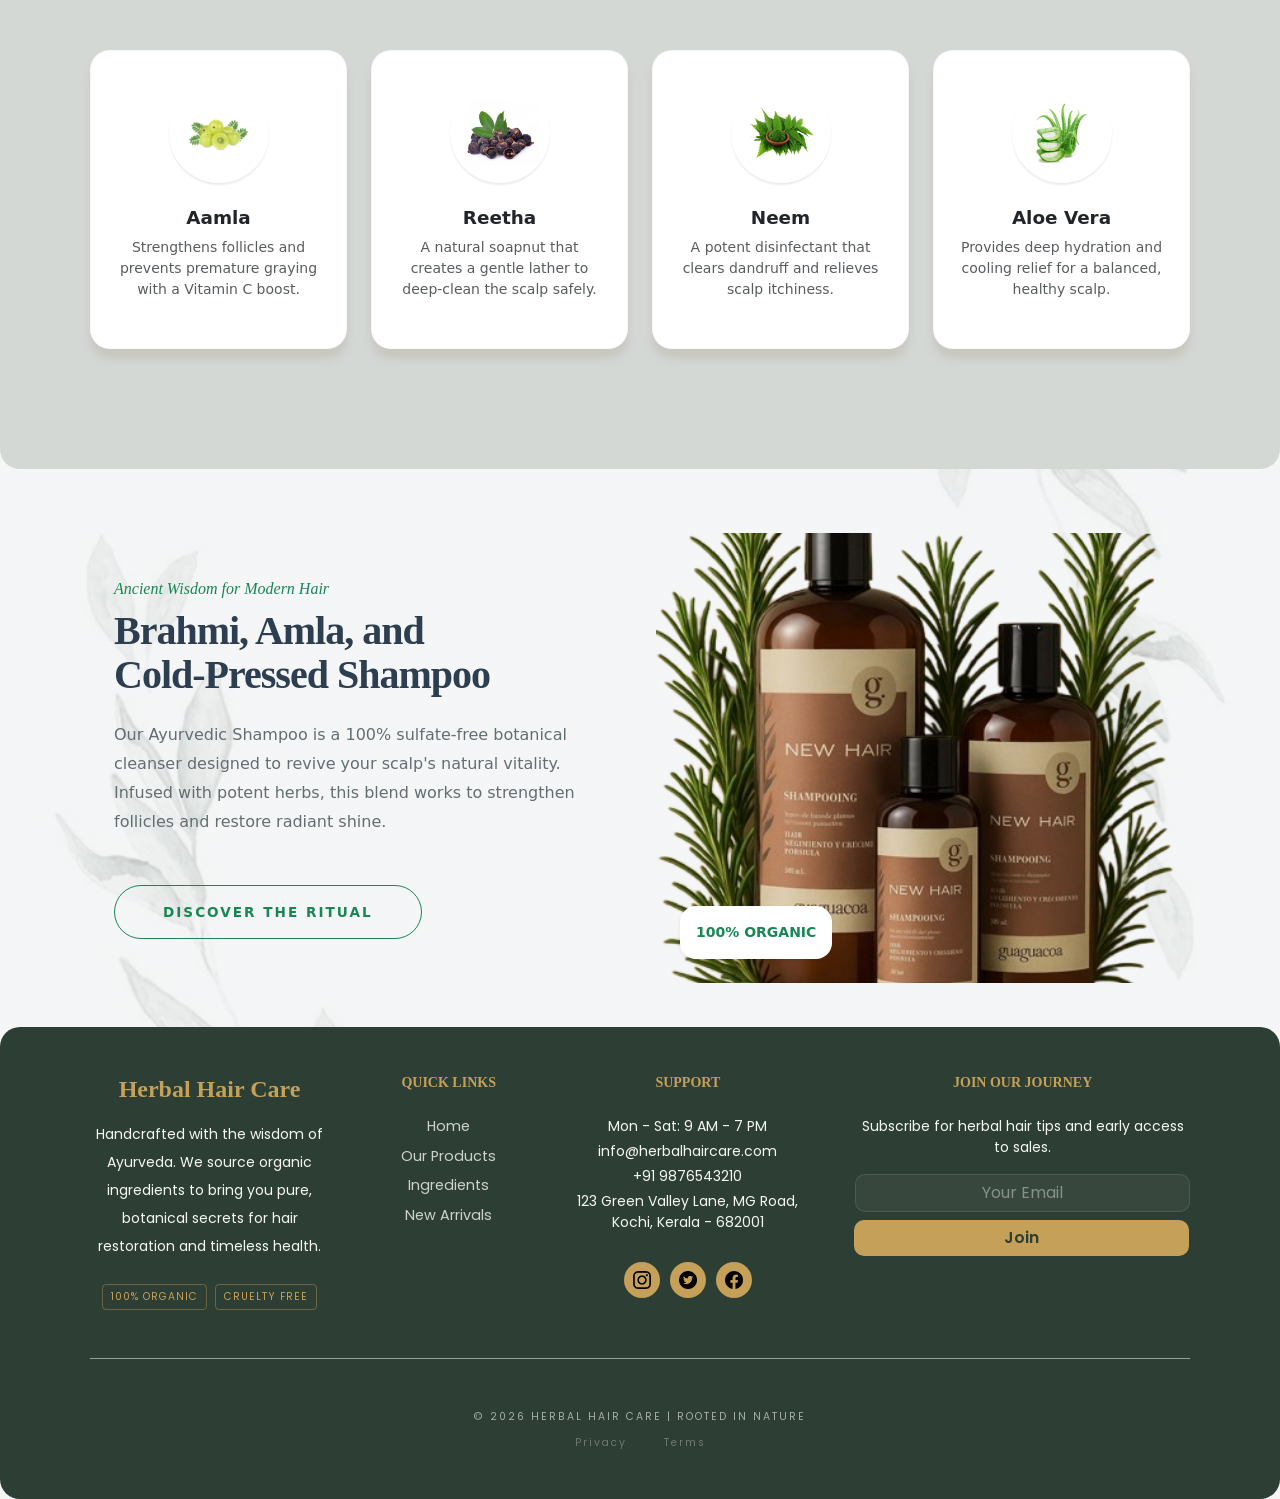
==== commit 872a7098: "Updated homepage and added about page" ====
--- a/index.html
+++ b/index.html
@@ -5,8 +5,8 @@
   <meta charset="UTF-8">
   <meta name="viewport" content="width=device-width, initial-scale=1">
 
-  <title>Hair care</title>
-  <!----Bootstrap link---->
+  <title> Herbal Hair care</title>
+<link rel="icon" type="image/png" sizes="32x32" href="image/logo-32.png">  <!----Bootstrap link---->
   <link href="https://cdn.jsdelivr.net/npm/bootstrap@5.3.0/dist/css/bootstrap.min.css" rel="stylesheet">
   <!-- Bootstrap CSS -->
   <link href="https://cdn.jsdelivr.net/npm/bootstrap@5.3.0/dist/css/bootstrap.min.css" rel="stylesheet">
--- a/style.css
+++ b/style.css
@@ -341,6 +341,7 @@
         font-family: 'Playfair Display', serif;
     }
 
+
     .footer-links a {
         color: rgba(244, 247, 242, 0.8);
         text-decoration: none;
@@ -415,11 +416,17 @@
         font-size: 0.75rem;
     }
 
-    /*media query */
+/*================media query ====================*/
 
     @media (max-width: 768px) {
-/*--navbar media query--*/
-   .mobile-menu {
+
+/*===============navbar media query===========*/
+.container{
+    overflow-x: hidden;
+}
+
+
+.mobile-menu {
     position: fixed;
     top: 70px; 
     left: 0;
@@ -442,7 +449,8 @@
     border-bottom: 2px solid green;
   }
 
-  /* Hero Section media query*//
+
+/*============Hero Section media query===========*/
   .hero {
     text-align: center;
     padding: 30px 15px;
@@ -471,8 +479,8 @@
   }
 }
 
-/*-- benefit section media query--*/
-
+
+/*================ benefit section media query=============*/
   .img-container {
     padding-top: 30px; 
     margin-top: 20px;
@@ -488,227 +496,153 @@
   50% { transform: translateY(-15px); }
 }
 
-/*--main ingredients media query--*/
-
+
+/*=========main ingredients media query==========*/
   .circle-wrapper {
     width: 100px;
     height: 100px;
   }
 
-/*--modern hair media query--*/
-
+/*==========modern hair media query=============*/
   .hero-img { height: 450px; }
   .section-heading { font-size: 2.5rem; }
 
-/*--footer media query--*/
-
+
+/*=============Footer section media query===========*/
     .footer-section {
-        border-radius: 20px ; 
-        margin-left: 12px;  
-        margin-right: 12px; 
-        margin-bottom: 20px;
-    }
-}
+        width: 100%;
+        margin-left: 0;     
+        margin-right: 0;    
+        margin-bottom: 0;
+        margin-top: -20px;
+        text-align: center;  
+    }
+
+    /* CENTER ALL COLUMNS CONTENT */
+    .footer-section .col-lg-3,
+    .footer-section .col-lg-4,
+    .footer-section .col-lg-6 {
+        text-align: center;
+    }
+
+    /* CENTER LINKS */
+    .footer-links {
+        padding: 0;
+    }
+
+    .footer-links a {
+        display: block;
+        margin-bottom: 6px;
+    }
+
+    /* CENTER SOCIAL ICONS */
+    .footer-social {
+        margin: 5px;   
+        }
+
+    .footer-section .d-flex {
+        justify-content: center !important;
+        flex-wrap: wrap;
+    }
+
+
+    .newsletter-box {
+        display: flex;        
+        flex-direction: column; 
+        gap: 10px;
+    }
+
+    .newsletter-input {
+        text-align: center;
+        margin-bottom: 8px;
+        border-radius: 10px !important;
+        width: 100%;
+    }
+
+    .btn-gold {
+        border-radius: 10px !important;
+        width: 100%;
+    }
+
+    /* TEXT ALIGN CENTER */
+    .footertext {
+        text-align: center;
+    }
+}
+
 
  /*========================About Section==========================*/
+/* General Section Styling */
 .about-heritage {
     position: relative;
-    overflow: hidden;
-    background:linear-gradient(rgb(253, 254, 255), rgba(226, 230, 234, 0.898)); 
-}
-
-.about-img-main {
-    max-height: 400px;
+    overflow: hidden; 
+    background: linear-gradient(180deg, #ffffff 0%, rgba(226, 230, 234, 0.9) 100%); 
+
+}
+
+.img-fluid {
+    transition: transform 0.6s cubic-bezier(0.165, 0.84, 0.44, 1);
+    height: auto; 
     width: 100%;
     object-fit: cover;
 }
-
-.product-img-wrapper {
-    border-radius: 3rem; 
-    overflow: hidden;
-}
-
-.home-hero-section {
-    background-color: #ffffff;
-}
-
-.about-heritage::before {
-    content: "";
-    position: absolute;
-    top: 10%;
-    right: -5%;
-    width: 300px;
-    height: 300px;
-    background: #7c9473; 
-    opacity: 0.05;
-    filter: blur(80px);
-    border-radius: 50%;
-    z-index: 0;
-    pointer-events: none;
-}
-
-h1, h2, .navbar-brand {
-    font-family: 'Playfair Display', serif; 
-    letter-spacing: -1px;
-}
-
-.ls-wide {
-    letter-spacing: 3px;
-}
-
-/* Image Hover Effects */
-
-.img-fluid {
-    transition: transform 0.6s cubic-bezier(0.165, 0.84, 0.44, 1);
-    height: 450px; 
-    object-fit: cover;
+.img-ingrediant {
+  width: 100%;
+  height: auto;
+  max-height: 450px;
+  object-fit: cover;
 }
 
 .img-fluid:hover {
     transform: scale(1.02);
 }
 
-.text-derm {
-    height: auto ;
-    min-height: 215px;           
-    display: flex;
-    flex-direction: column;      
-    justify-content: center;     
-    overflow: hidden;            
-}
-.text-derm p{
-    width: 100%;                  /* Ensures text respects card boundaries */
-    margin: 0;
-    padding: 0 10px;              /* Extra side breathing room on mobile */
-    overflow-wrap: break-word;
-}
-
-.img-fluid2{
+.img-fluid2 {
     width: 40px;
     height: 40px;
     object-fit: contain;
 }
-/* Custom Cards */
-
-.bg-light {
-    background-color: #ffffff;
-    border: 1px solid rgba(0,0,0,0.03);
-}
-
+
+/* Text Container Fixes */
+.text-derm {
+    min-height: 150px; 
+    display: flex;
+    flex-direction: column;
+    justify-content: center;
+    text-align: center;
+}
+
+/* Card Animations */
+.transition-up {
+    transition: transform 0.3s ease, box-shadow 0.3s ease;
+}
+
+.transition-up:hover {
+    transform: translateY(-10px);
+    box-shadow: 0 20px 40px rgba(0,0,0,0.08) !important;
+}
+
+/* Border Fix */
 .border-success {
-    border-color: var(--sage-green) !important;
-}
-
-.btn-outline-success {
-    border-color: var(--forest-green);
-    color: var(--forest-green);
-    transition: all 0.4s ease;
-}
-
-.btn-outline-success:hover {
-    background-color: var(--forest-green);
-    border-color: var(--forest-green);
-    color: white;
-}
-
-/* Decorative Accents */
-.italic {
-    font-style: italic;
-    font-family: serif;
-    font-size: 1.1rem;
-}
-
-.rounded-4 { 
-    border-radius: 20px;
- }
-
-.rounded-5 { 
-    border-radius: 30px;
- }
-
-/* Animation  image */
-@keyframes float {
-    0% { transform: translateY(0px); }
-    50% { transform: translateY(-10px); }
-    100% { transform: translateY(0px); }
-}
-
-.mb-n5 img {
-    animation: float 4s ease-in-out infinite;
-}
-
-.transition-up {
-        transition: transform 0.3s ease, box-shadow 0.3s ease;
-    }
-
-    .transition-up:hover {
-        transform: translateY(-10px);
-        box-shadow: 0 20px 40px rgba(0,0,0,0.08) !important;
-    }
-
-    /*---Media Query---*/
-
+    border-color: #198754 !important; /* Replaced variable with standard Bootstrap success hex */
+}
+
+/* MEDIA QUERIES */
 @media (max-width: 768px) {
-       .order-sm-last {
-        order: 2;
-    }
-    .order-sm-first {
-        order: 1;
-    }
     .text-derm p {
-        font-size: 9px ;
-        padding: 0 5px ;  
+        font-size: 10px;
+        padding: 0 5px;
     }
     
     .text-derm {
-        min-height: 120px;
-    }
-}
-    .col-lg-5, 
-    .col-lg-6 {
-        text-align: center;
-        display: flex;
-        flex-direction: column;
-        align-items: center;
-    }
-
-    /* ---  Typography --- */
+        min-height: 100px;
+    }
+
     h1.display-3 {
-        font-size: calc(1.8rem + 1.5vw); 
-        line-height: 1.2;
-    }
-
-    h2.display-5 {
-        font-size: 1.75rem;
-    }
-
-    /* ---  Images & Components --- */
-    .img-fluid, 
-    .about-img-main {
-        width: 100%;
-        height: auto; 
-        max-height: 350px;
-        object-fit: cover; 
-    }
-
-    .badge {
-        display: inline-block;
-        margin-bottom: 1rem;
-    }
-
-    /* ---  Spacing & Decor --- */
-    .py-5 {
-        padding-top: 3rem !important;
-        padding-bottom: 3rem !important;
-    }
-
-    .about-heritage::before {
-        width: 100px;
-        height: 100px;
-        right: 0;
-        top: -20px; 
-    }
-}
+        font-size: 2.5rem;
+    }
+} 
+
 
 /*============================products section=====================*/
 
@@ -764,7 +698,7 @@
     border-radius: 20px;
     width: 100%;
     max-width: 450px;
-    height: 400px !important; 
+    height:auto !important; 
     object-fit: cover;
     box-shadow: none !important; 
 }
@@ -777,9 +711,9 @@
 
     .product-meta {
     font-family: 'Poppins', sans-serif;
-    padding: 20px;
     display: flex;          
-    flex-direction: column;   
+    flex-direction: column; 
+    padding: 20px;  
 }
 
     .product-category {
@@ -829,13 +763,10 @@
 
     /* media query*/
     
-    @media (min-width: 992px) {
-    .product-meta {
-        padding: 0 40px;
-    }
-
+    @media (min-width:768px) {
+   
     .premium-img-wrapper img {
-        box-shadow: none !important; 
+        box-shadow: none ; 
     }
 
     .product-row:nth-child(even) {
@@ -847,11 +778,12 @@
         text-align: right;
     }
 }
+
 /*=========================Benefits section==========================*/
 
 .bg-cream { 
     --luxury-gold: #c5a059;
-    --deep-botanical: #1a3a32;
+    --deep-botanical:#c29d58;
     --earth-white: #f7f3ed;     
     --pure-white: #ffffff;      
     --text-muted: #6c757d;
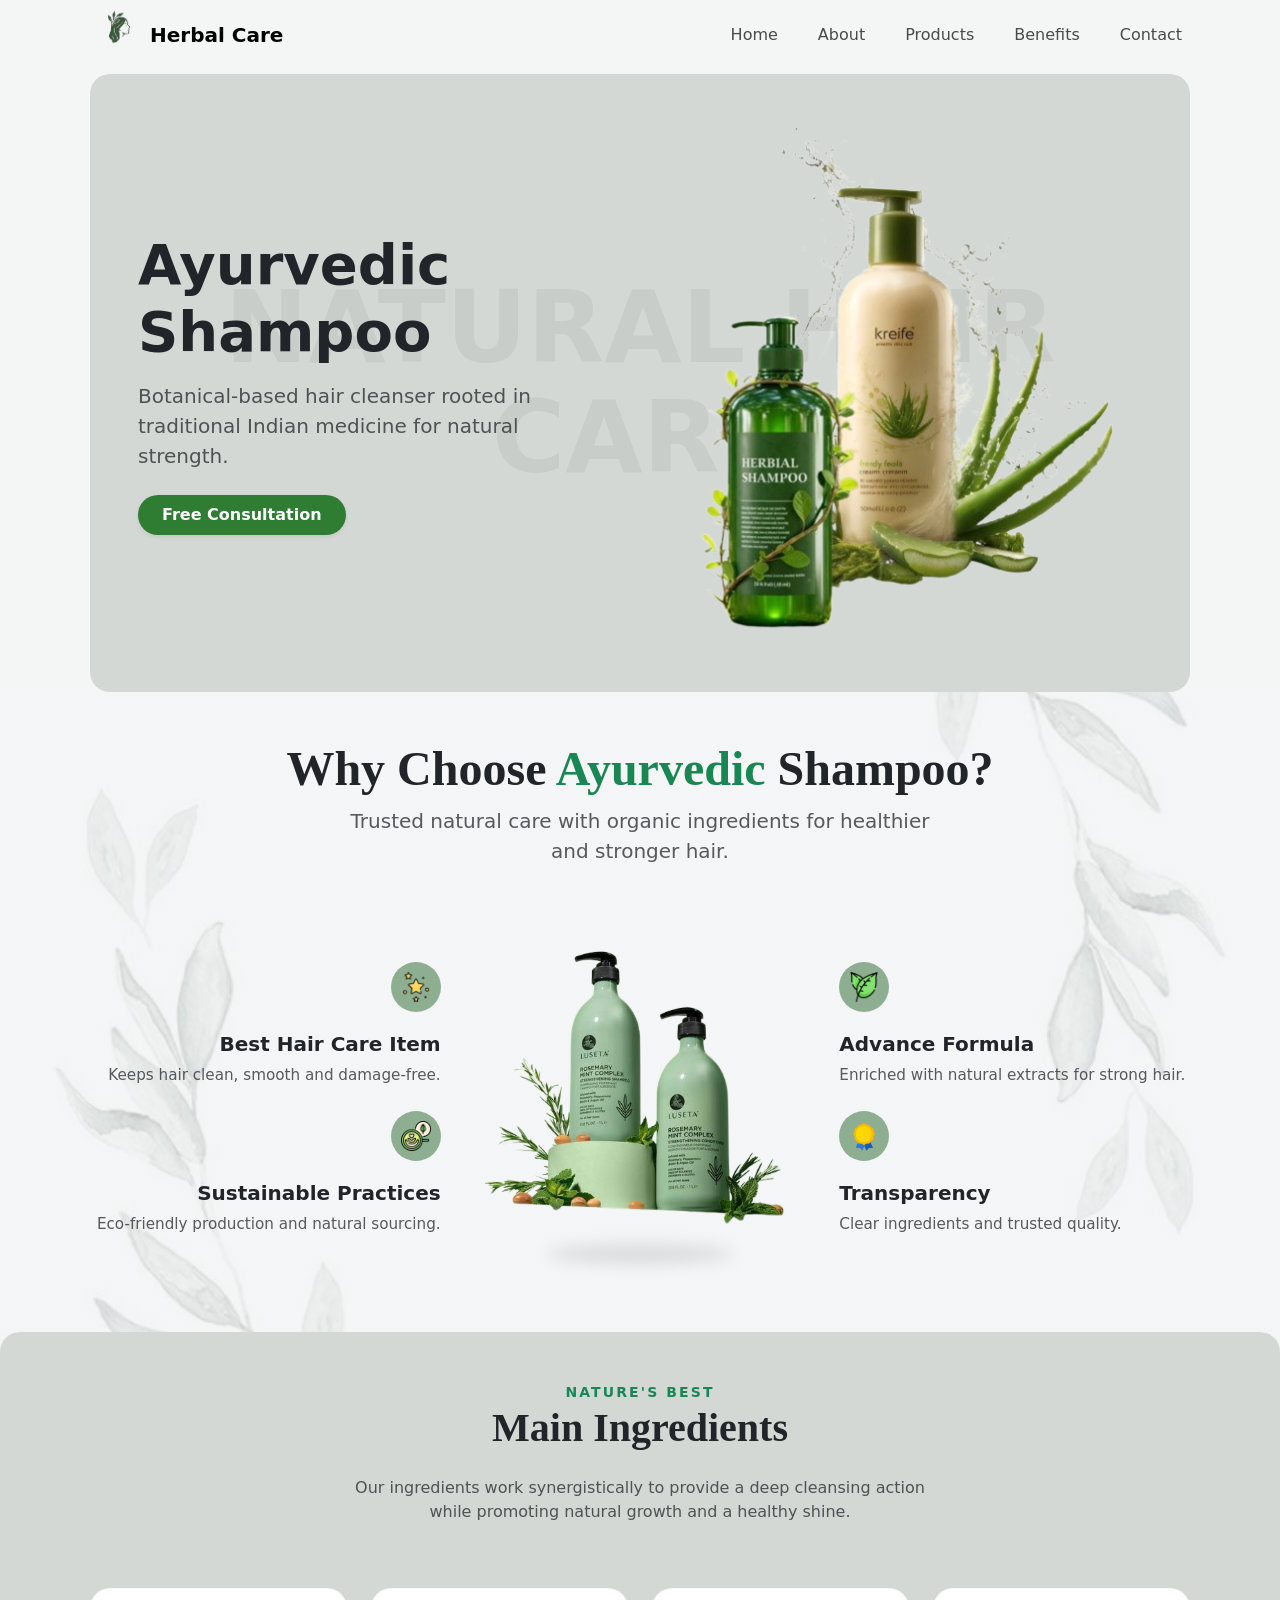
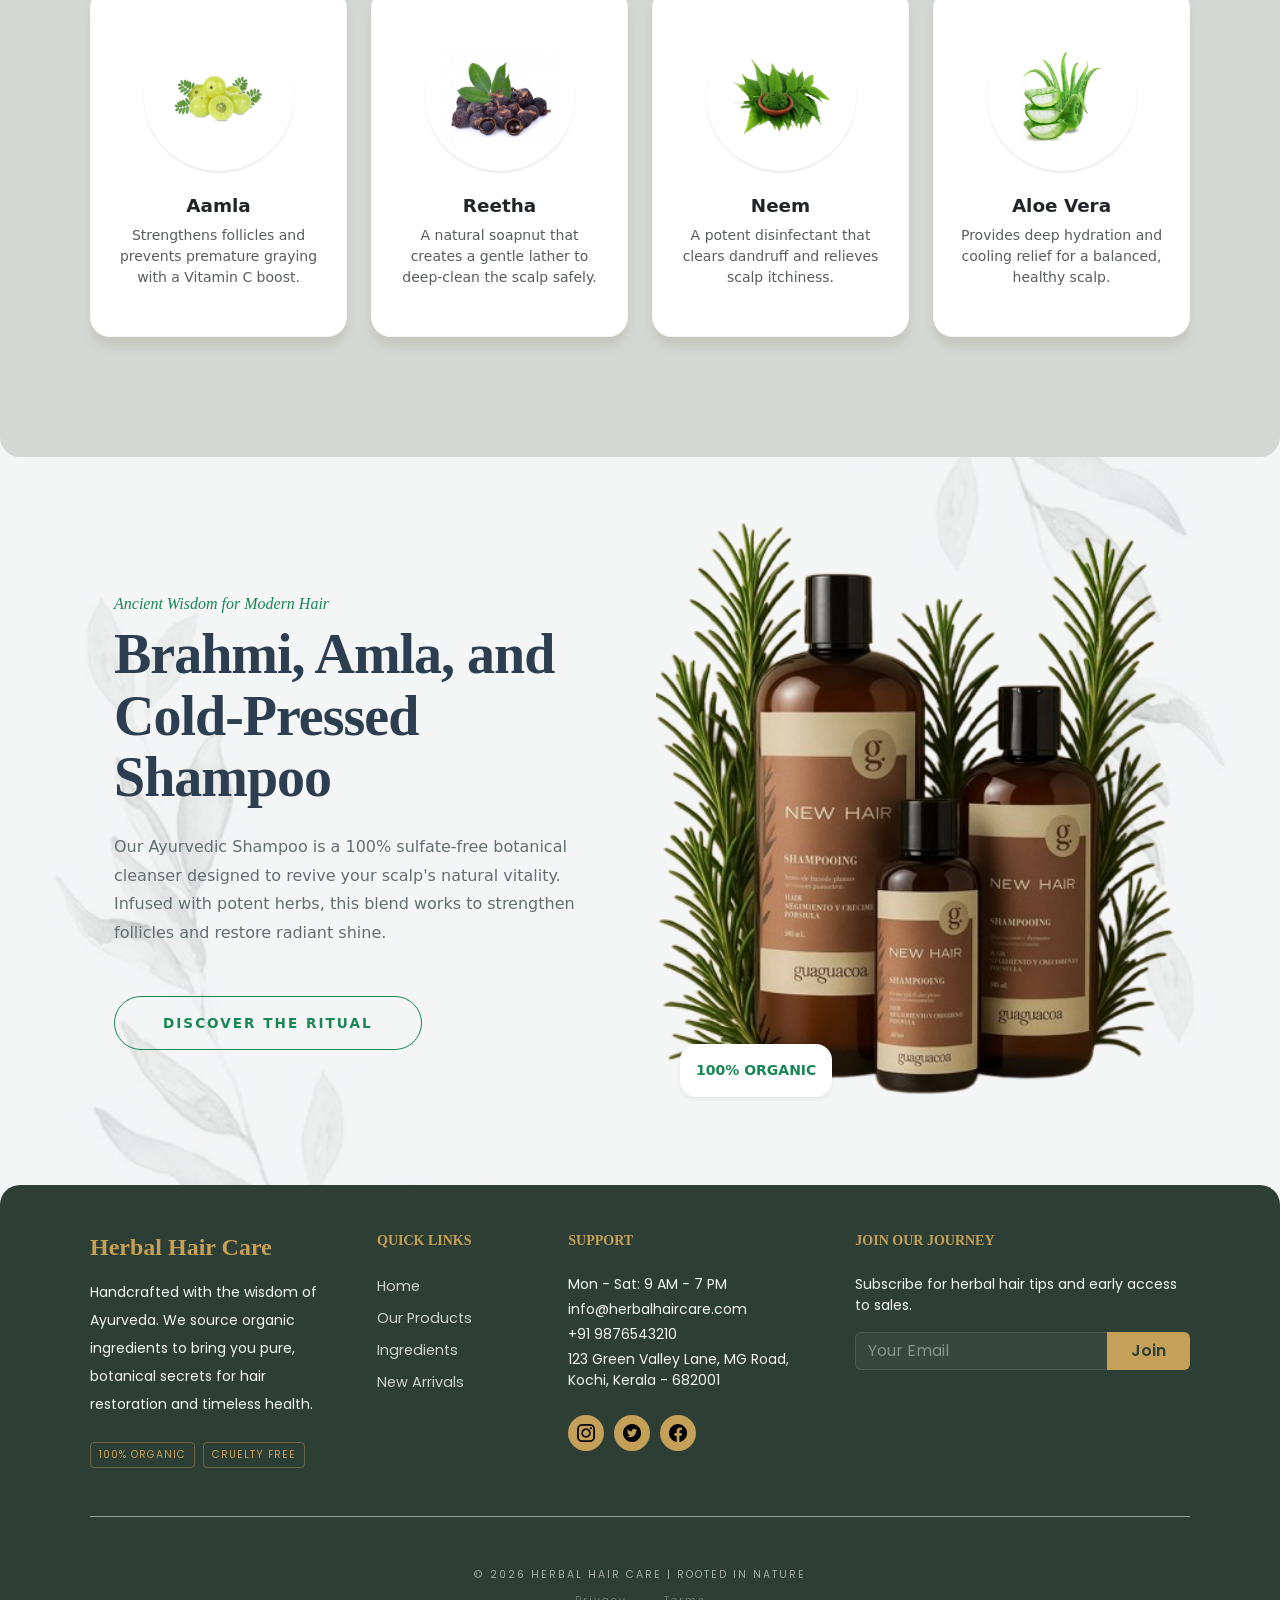
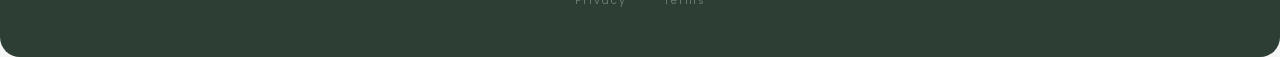
==== commit c06d21ce: "changes in design" ====
--- a/index.html
+++ b/index.html
@@ -72,24 +72,24 @@
       </div>
 
       <div class="row align-items-center g-4">
-        <div class="col-md-4 text-md-end d-flex flex-column gap-4">
-          <div class="feature-card">
-            <div class="icon-box d-flex ms-md-auto mb-3">
-              <img src="image/stars_389202.png" alt="icon" class="img">
-            </div>
-            <h5 class="fw-bold text-dark">Best Hair Care Item</h5>
-            <p class="text-muted mb-0">Keeps hair clean, smooth and damage-free.</p>
-          </div>
-
-          <div class="feature-card">
-            <div class="icon-box ms-md-auto mb-3">
-
-              <img src="image/matcha-latte_11520625.png" alt="icon" class="img">
-            </div>
-            <h5 class="fw-bold text-dark">Sustainable Practices</h5>
-            <p class="text-muted mb-0">Eco-friendly production and natural sourcing.</p>
-          </div>
-        </div>
+  <div class="col-md-4 feature-left d-flex flex-column text-md-end gap-4">  
+     <div class="feature-card">
+    <div class="icon-box ms-md-auto">
+      <img src="image/star icon.png" alt="icon">
+    </div>
+    <h5 class="fw-bold text-dark">Best Hair Care Item</h5>
+    <p class="text-muted mb-0">Keeps hair clean, smooth and damage-free.</p>
+  </div>
+
+  <div class="feature-card">
+    <div class="icon-box ms-md-auto">
+      <img src="image/matcha-latte_11520625.png" alt="icon">
+    </div>
+    <h5 class="fw-bold text-dark">Sustainable Practices</h5>
+    <p class="text-muted mb-0">Eco-friendly production and natural sourcing.</p>
+  </div>
+</div>
+
 
         <div class="col-md-4 text-center">
           <div class="img-container position-relative">
@@ -98,9 +98,9 @@
           </div>
         </div>
 
-        <div class="col-md-4 text-md-start d-flex flex-column gap-4">
-          <div class="feature-card">
-            <div class="icon-box me-md-auto mb-3">
+          <div class="col-md-4 feature-right d-flex flex-column gap-4">      
+                <div class="feature-card">
+            <div class="icon-box ">
               <img src="image/leaf_436627.png" alt="icon" class="img">
             </div>
             <h5 class="fw-bold text-dark">Advance Formula</h5>
@@ -108,14 +108,14 @@
           </div>
 
           <div class="feature-card">
-            <div class="icon-box me-md-auto mb-3">
+            <div class="icon-box">
               <img src="image/quality.png" alt="icon" class="img">
             </div>
             <h5 class="fw-bold text-dark">Transparency</h5>
             <p class="text-muted mb-0">Clear ingredients and trusted quality.</p>
           </div>
         </div>
-
+      </div>
       </div>
     </div>
   </section>
--- a/style.css
+++ b/style.css
@@ -152,9 +152,10 @@
   font-size: 1.5rem;
   color: #ffffff;
   transition: all 0.3s ease;
-}
-
-.img {
+  margin-bottom: 20px;
+}
+
+.icon-box img {
   width: 30px;
   height: 30px;
   position: relative;
@@ -166,6 +167,7 @@
   color: var(--text-white);
   transform: translateY(-5px);
 }
+
 
               /* PRODUCT IMAGES */
 
@@ -425,7 +427,6 @@
     overflow-x: hidden;
 }
 
-
 .mobile-menu {
     position: fixed;
     top: 70px; 
@@ -477,19 +478,26 @@
     padding-left: 10px;
     padding-right: 10px;
   }
-}
-
 
 /*================ benefit section media query=============*/
-  .img-container {
-    padding-top: 30px; 
-    margin-top: 20px;
-  }
-  
-   .bnt-item {
-    padding-top: 80px !important; 
-    display: block !important; 
-  }
+ .feature-card {
+  text-align: center;
+}
+
+.icon-box {
+  margin: 0 auto 12px;
+}
+
+.img-container {
+  display: flex;
+  justify-content: center;
+  align-items: center;
+}
+
+.product2-img {
+  margin: 0 auto;
+}
+
 
 @keyframes float {
   0%, 100% { transform: translateY(0); }
@@ -504,9 +512,22 @@
   }
 
 /*==========modern hair media query=============*/
-  .hero-img { height: 450px; }
-  .section-heading { font-size: 2.5rem; }
-
+  .hero-img {
+     height: 450px;
+     }
+
+.section2,
+.ayurveda-section {
+  text-align: center;
+}
+
+.section-heading {
+  font-size: clamp(1.8rem, 5vw, 3rem);
+}
+
+.section-description {
+  padding: 0 10px;
+}
 
 /*=============Footer section media query===========*/
     .footer-section {
@@ -577,7 +598,6 @@
     position: relative;
     overflow: hidden; 
     background: linear-gradient(180deg, #ffffff 0%, rgba(226, 230, 234, 0.9) 100%); 
-
 }
 
 .img-fluid {
@@ -586,11 +606,17 @@
     width: 100%;
     object-fit: cover;
 }
+
+.ing-card{
+    width: 100%;
+    max-width:500px;
+    margin:0;
+}
+
 .img-ingrediant {
-  width: 100%;
-  height: auto;
-  max-height: 450px;
-  object-fit: cover;
+ width: 100%;
+ height:350px;   
+ object-fit: cover;  
 }
 
 .img-fluid:hover {
@@ -629,16 +655,37 @@
 
 /* MEDIA QUERIES */
 @media (max-width: 768px) {
-    .text-derm p {
-        font-size: 10px;
-        padding: 0 5px;
-    }
-    
-    .text-derm {
+
+    .col-lg-4.order-2 {
+        text-align: center;
+    }
+
+    .ayurveda-badge {
+        margin: 0 auto 12px;
+    }
+
+.content-wrap,
+.text-secondary,
+.display-3,
+.display-5 {
+    text-align: center;
+}
+
+/* image container default */
+.ing-card {
+    margin: 0 auto;
+}
+
+.text-derm p {
+  font-size: 10px;
+  padding: 0 5px;
+    }
+
+ .text-derm {
         min-height: 100px;
     }
 
-    h1.display-3 {
+  h1.display-3 {
         font-size: 2.5rem;
     }
 } 
@@ -666,9 +713,6 @@
         padding-bottom: 40px;
     }
 
-    .product-row:last-child {
-        border-bottom: none;
-    }
 
     /* IMAGE AND BACKGROUND CARD*/
 
@@ -676,6 +720,7 @@
     position: relative;
     display: inline-block;
     z-index: 1;
+    margin: 0 auto;
 }
 
 .bg-card::before {
@@ -765,18 +810,28 @@
     
     @media (min-width:768px) {
    
-    .premium-img-wrapper img {
-        box-shadow: none ; 
-    }
-
-    .product-row:nth-child(even) {
-        flex-direction: row-reverse;
-    }
-    
-    .product-row:nth-child(even) .product-meta {
-        align-items: flex-end;  
-        text-align: right;
-    }
+    .product-row {
+    display: flex;
+    flex-direction: column;
+    align-items: center;
+    text-align: center;
+    margin-bottom: 60px;
+    padding-bottom: 40px;
+    border-bottom: 1px solid rgba(0,0,0,0.05);
+}
+
+/* IMAGE CENTER */
+.premium-img-wrapper,
+.bg-card {
+    margin: 0 auto;
+    display: flex;
+    justify-content: center;
+}
+
+/* TEXT CENTER */
+.product-meta {
+    text-align: center;
+    align-items: center;
 }
 
 /*=========================Benefits section==========================*/
